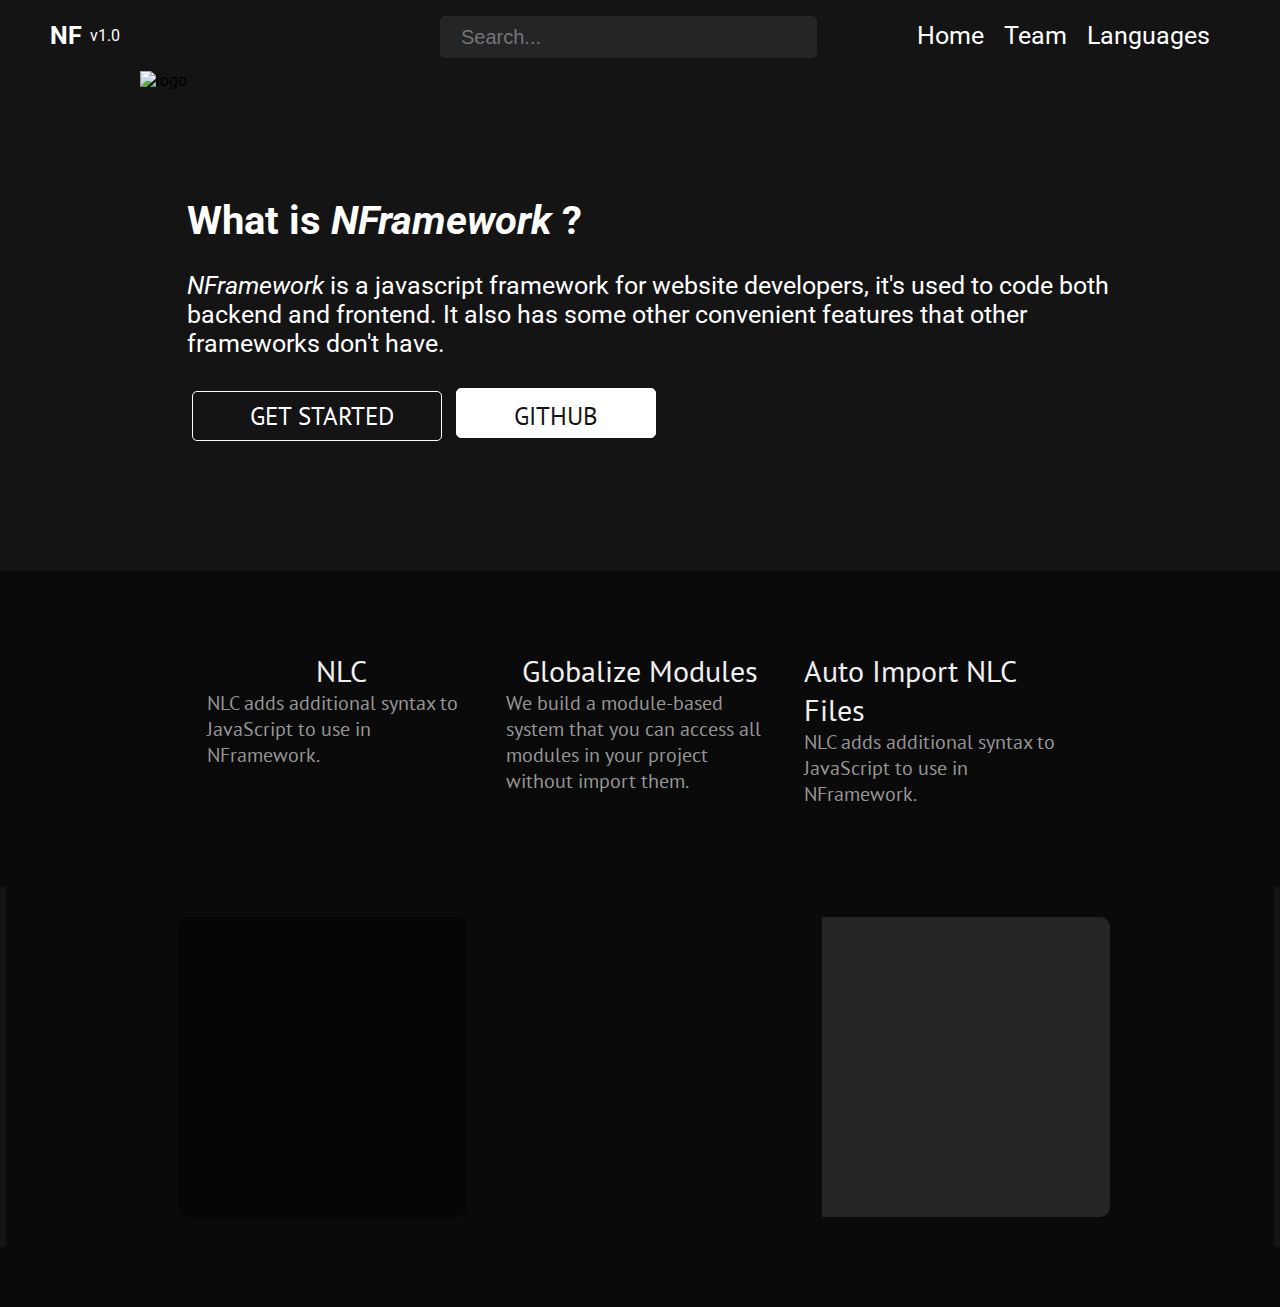
==== index.html @ e492a996 "add 3 features,...." ====
<!DOCTYPE html>
<html lang="en" dir="ltr">
    <head>
        <meta charset="utf-8">
        <link rel="stylesheet" href="./css/main.css">
        <link rel="stylesheet" href="https://cdnjs.cloudflare.com/ajax/libs/font-awesome/6.0.0-beta2/css/all.min.css" integrity="sha512-YWzhKL2whUzgiheMoBFwW8CKV4qpHQAEuvilg9FAn5VJUDwKZZxkJNuGM4XkWuk94WCrrwslk8yWNGmY1EduTA==" crossorigin="anonymous" referrerpolicy="no-referrer" />

        <title>NFramework</title>
        <script src="https://cdnjs.cloudflare.com/ajax/libs/ace/1.4.12/ace.js" charset="utf-8"></script>
    </head>
    <body>
        <header>
            <nav>
                <nav>

                    <h2>NF</h2>
                    <p id="header-framework-version">&nbsp;&nbsp;v1.0</p>

                </nav>
                <ul>
                    <input type="text" placeholder="Search...">
                    <li><a href="#">Home</a></li>
                    <li><a href="#">Team</a></li>
                    <li><a href="#"><i class="fas fa-language"></i> Languages</a></li>
                </ul>
            </nav>

            <div class="start">
                <img src="./images/logo.png" class="logo" alt="logo" height="500">
                <div class="about">
                    <h1>What is <i>NFramework</i> ?</h1>
                    <p><i>NFramework</i> is a javascript framework for website developers, it's used to code both backend and frontend. It also has some other convenient features that other frameworks don't have.</p>
                    <button class="btn-started"><i class="fas fa-play-circle" style="margin-right: 10px;"></i>GET STARTED</button>
                    <button class="btn-github"><i class="fab fa-github"></i> GITHUB</button>
                </div>
            </div>
        </header>

        <div class="features" id="feature0">

            <div>

                <div>
    
                    <div>
        
                        <h2>NLC</h2>
    
                        <p>
    
                            NLC adds additional syntax to JavaScript to use in NFramework.
    
                        </p>
        
                    </div>
        
                    <div>
        
                        <h2>Globalize Modules</h2>
    
                        <p>
    
                            We build a module-based system that you can access all modules in your project without import them.
    
                        </p>
                        
                    </div>
        
                    <div>
        
                        <h2>Auto Import NLC Files</h2>
    
                        <p>
    
                            NLC adds additional syntax to JavaScript to use in NFramework.
    
                        </p>
                        
                    </div>
    
                </div>

            </div>


        </div>

        <div class="features" id="feature1">

            <div class="left-editor">

                <p>

                    

                </p>

            </div>

            <div id="editor"></div>
            <script src="scripts/editor.js" charset="utf-8"></script>

            <div class="right-editor"></div>

        </div>
        

        <div class="features">
        </div>

    </body>
</html>
---- css/main.css ----
@import url('https://fonts.googleapis.com/css2?family=Roboto:wght@300&display=swap');
@import url('https://fonts.googleapis.com/css2?family=PT+Sans&family=Roboto:wght@300&display=swap');

body {
    background: #141414 !important;
    font-family: 'Roboto', sans-serif !important;
    margin: 0;
    padding:0;
}

hr {
    border: 1px solid #242526;
    width: 80%;
}

header {
    margin: 0;
    width:100%;
}

header .start {
    margin: 0 auto;
    width: 1000px;
    height: 500px;
}

header .logo {
    float: left;
    pointer-events: none;
}

header .about {
    padding-top: 100px;
    text-align: left;
}

header .about h1 {
    font-size: 40px;
    font-weight: bold;
    color: white;
}

header .about p {
    font-size: 25px;
    color: white;
}

header .about .btn-started {
    margin: 5px;

    width: 250px;
    height: 50px;

    background: none;

    color: white;

    font-size: 25px;
    font-family: 'PT Sans', sans-serif !important;
    font-weight: lighter;

    border-radius: 5px;
    border: 1px solid white;
    cursor: pointer;
}

header .about .btn-github i {
    font-size: 30px;
}

header .about .btn-github {
    margin: 5px;

    width: 200px;
    height: 50px;

    background: white;

    color: #141414;

    font-size: 25px;
    font-family: 'PT Sans', sans-serif !important;
    font-weight: lighter;

    border-radius: 5px;
    border: 1px solid white;
    cursor: pointer;
}

nav {
    margin: 0 auto;
    width: 100%;
    color: white;
    display: flex;
    flex-wrap: wrap;
    position: relative;
}

nav h2 {
    margin-left: 50px;
    font-size: 25px;
}

nav input {
    padding: 5px;
    padding-left: 20px;
    margin-right: 100px;

    height: 30px;
    width: 350px;

    border-radius: 5px;
    border: 1px solid #242526;

    color: white;
    background: #242526;

    transition: 0.2s;

    font-size: 20px;

    outline: none;
}

nav input:focus {
    border-radius: 20px 0px 20px 0px;
}

nav ul {
    position: absolute;
    right: 0;
    float: right;
    display: flex;
    flex-wrap: wrap;
    margin-right: 50px;
}

nav li {
    list-style-type: none;
    margin-top: 5px;
    margin-right: 20px;
}

nav a {
    text-decoration: none;
    color: white;
    font-size: 25px;
}

nav a:hover {
    color: silver;
}

.features {
    margin: 0 auto;
    width: 100%;
    position: relative;
    padding-bottom: 30px;
    padding-top: 30px;
    background-color: rgb(10,10,10);
}

.features h1 {
    text-align: center;
    color: white;
    font-size: 40px;
    margin: 0 auto;
}

#feature0 div{
    display: flex;
    flex-flow: row;
    justify-content: space-around;

}


#feature0 div div{
    display: flex;
    flex-flow: row;
    justify-content: space-around;
    padding-top: 50px;
    padding-bottom: 50px;
    width:70%;
}

#feature0 div div  div {
    width: 30%;
    display:inline;
    margin: 0;
    padding: 0;
}

#feature0 div div  h2 {
    color:rgb(240,240,240);
    font-size: 30px;
    font-weight: 300;
    font-family: 'PT Sans', sans-serif !important;
    width: 100%;
    padding:0;
    margin: 0;
    display: flex;
    flex-flow: row;
    justify-content: space-around;
    
}

#feature0 div div  p {
    color:rgb(150,150,150);
    font-size: 20px;
    font-family: 'PT Sans', sans-serif !important;

    padding:0;
    margin: 0;
    
}

#editor {
    position: relative;
    top: 0;
    bottom: 0;
    left: 0;

    height: 300px;
    width: 35%;

    border-top-left-radius: 10px;
    border-bottom-left-radius: 10px;

}

.left-editor {
    position: relative;
    top: 0;
    bottom: 0;
    left: 0;

    height: 300px;
    width: calc(30% - 40px);

    margin-right: 2%;
    margin-left: 2%;

    padding-left: 20px;
    padding-right: 20px;

    border-radius: 10px;

    background-color: rgb(5,5,5);
}

.right-editor {
    position: relative;
    top: 0;
    bottom: 0;
    left: 0;

    height: 300px;
    width: 30%;

    border-top-right-radius: 10px;
    border-bottom-right-radius: 10px;

    background-color: #242526;
}

.left-editor p {
    color:rgb(150,150,150);
    font-size: 20px;
    font-family: 'PT Sans', sans-serif !important;
}

#header-framework-version{
    display: flex;
    flex-flow: column;
    justify-content: center;
}

#feature1{
    width: calc(100vw - 25%);
    padding-left: 12%;
    padding-right: 12%;
    display: flex;
    flex-flow: row;
}
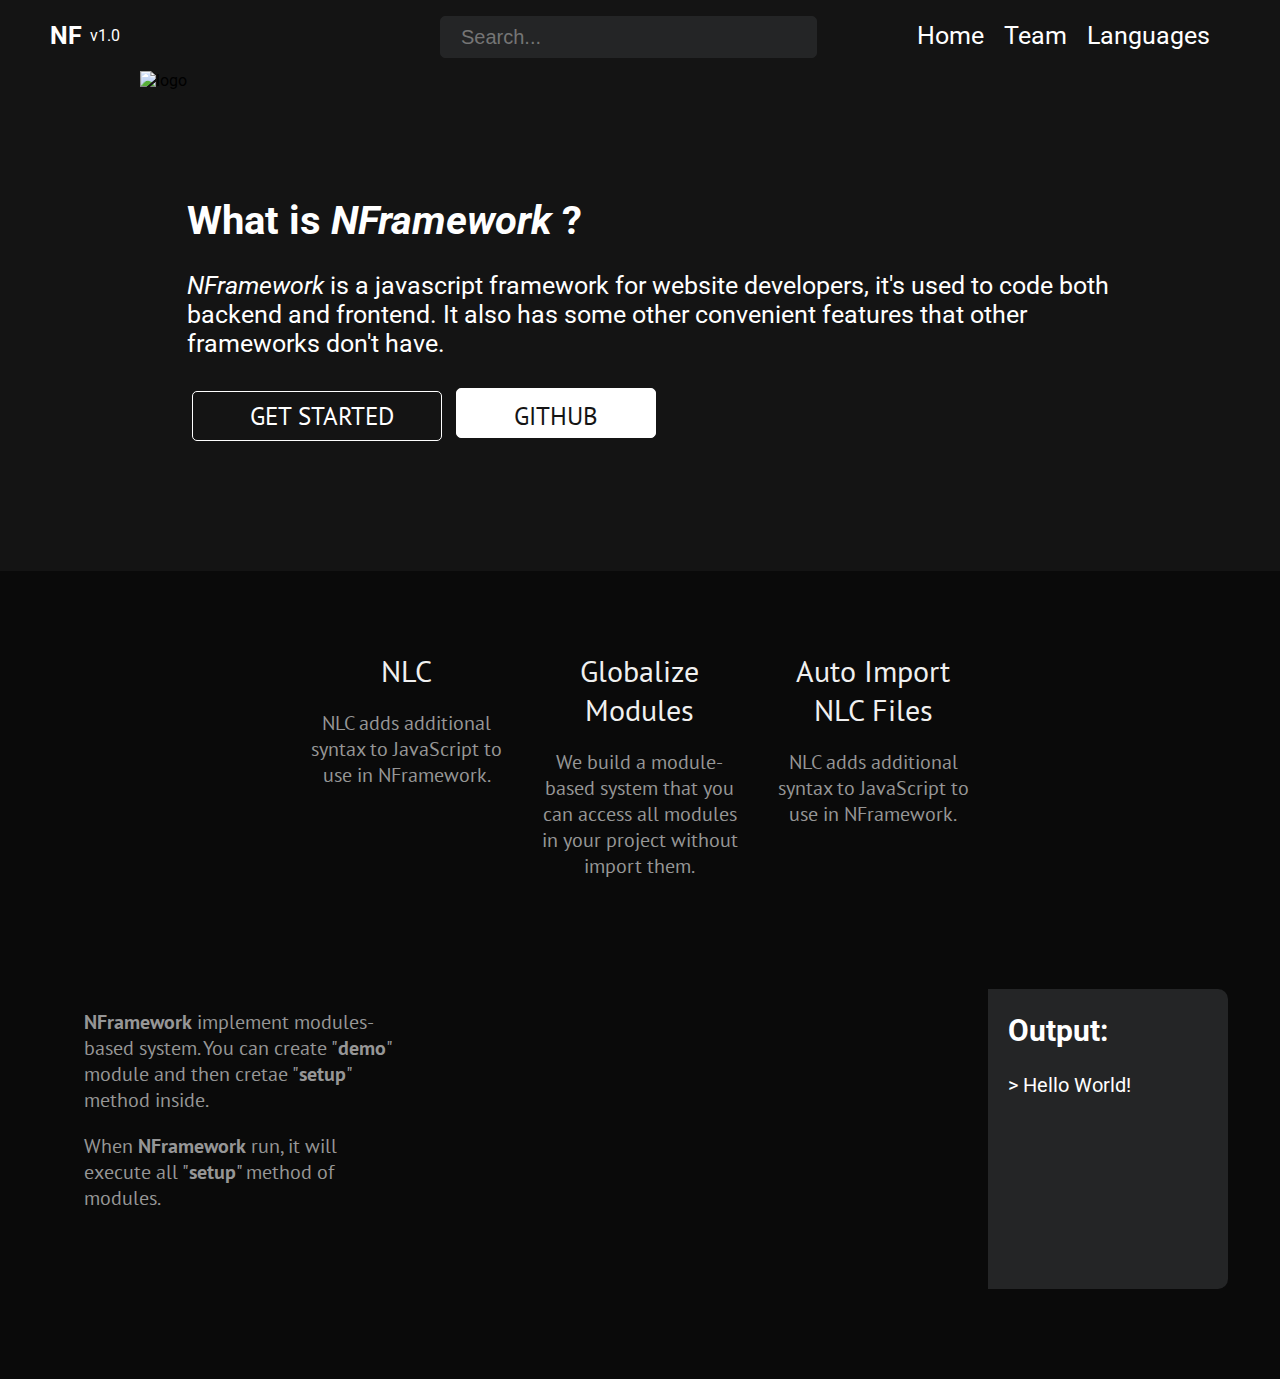
==== commit d4c1ae38: "Update." ====
--- a/index.html
+++ b/index.html
@@ -36,77 +36,51 @@
             </div>
         </header>
 
-        <div class="features" id="feature0">
+        <div style="width: 100%; background: rgb(10,10,10)">
+            <div class="features" id="feature0">
+                <div>
+                    <div>
+                        <div>
+                            <h2>NLC</h2>
+                            <p>
+                                NLC adds additional syntax to JavaScript to use in NFramework.
+                            </p>
+                        </div>
+                        <div>
+                            <h2>Globalize Modules</h2>
+                            <p>
+                                We build a module-based system that you can access all modules in your project without import them.
+                            </p>
 
-            <div>
+                        </div>
 
-                <div>
-    
-                    <div>
-        
-                        <h2>NLC</h2>
-    
-                        <p>
-    
-                            NLC adds additional syntax to JavaScript to use in NFramework.
-    
-                        </p>
-        
+                        <div>
+                            <h2>Auto Import NLC Files</h2>
+                            <p>
+                                NLC adds additional syntax to JavaScript to use in NFramework.
+                            </p>
+                        </div>
                     </div>
-        
-                    <div>
-        
-                        <h2>Globalize Modules</h2>
-    
-                        <p>
-    
-                            We build a module-based system that you can access all modules in your project without import them.
-    
-                        </p>
-                        
-                    </div>
-        
-                    <div>
-        
-                        <h2>Auto Import NLC Files</h2>
-    
-                        <p>
-    
-                            NLC adds additional syntax to JavaScript to use in NFramework.
-    
-                        </p>
-                        
-                    </div>
-    
                 </div>
+            </div>
 
+            <div class="features" id="feature1">
+                <div class="left-editor">
+                    <p><b>NFramework</b> implement modules-based system. You can create "<b>demo</b>" module and then cretae "<b>setup</b>" method inside.</p>
+                    <p>When <b>NFramework</b> run, it will execute all "<b>setup</b>" method of modules.</p>
+                </div>
+                <div id="editor"></div>
+                <div class="right-editor">
+                    <h2>Output:</h2>
+                    <p>> Hello World!</p>
+                </div>
             </div>
 
 
+            <div class="features">
+            </div>
         </div>
 
-        <div class="features" id="feature1">
-
-            <div class="left-editor">
-
-                <p>
-
-                    
-
-                </p>
-
-            </div>
-
-            <div id="editor"></div>
-            <script src="scripts/editor.js" charset="utf-8"></script>
-
-            <div class="right-editor"></div>
-
-        </div>
-        
-
-        <div class="features">
-        </div>
-
+        <script src="scripts/editor.js" charset="utf-8"></script>
     </body>
 </html>
--- a/css/main.css
+++ b/css/main.css
@@ -6,6 +6,7 @@
     font-family: 'Roboto', sans-serif !important;
     margin: 0;
     padding:0;
+    overflow-x: hidden;
 }
 
 hr {
@@ -153,7 +154,7 @@
 
 .features {
     margin: 0 auto;
-    width: 100%;
+    width: 1000px;
     position: relative;
     padding-bottom: 30px;
     padding-top: 30px;
@@ -167,15 +168,14 @@
     margin: 0 auto;
 }
 
-#feature0 div{
+#feature0 div {
     display: flex;
     flex-flow: row;
     justify-content: space-around;
-
-}
-
-
-#feature0 div div{
+    text-align: center;
+}
+
+#feature0 div div {
     display: flex;
     flex-flow: row;
     justify-content: space-around;
@@ -184,25 +184,25 @@
     width:70%;
 }
 
-#feature0 div div  div {
+#feature0 div div div {
     width: 30%;
     display:inline;
     margin: 0;
     padding: 0;
 }
 
-#feature0 div div  h2 {
+#feature0 div div h2 {
     color:rgb(240,240,240);
     font-size: 30px;
     font-weight: 300;
     font-family: 'PT Sans', sans-serif !important;
     width: 100%;
-    padding:0;
+    padding-bottom: 20px;
     margin: 0;
     display: flex;
     flex-flow: row;
     justify-content: space-around;
-    
+
 }
 
 #feature0 div div  p {
@@ -212,7 +212,7 @@
 
     padding:0;
     margin: 0;
-    
+
 }
 
 #editor {
@@ -222,7 +222,7 @@
     left: 0;
 
     height: 300px;
-    width: 35%;
+    width: 45%;
 
     border-top-left-radius: 10px;
     border-bottom-left-radius: 10px;
@@ -245,8 +245,6 @@
     padding-right: 20px;
 
     border-radius: 10px;
-
-    background-color: rgb(5,5,5);
 }
 
 .right-editor {
@@ -256,7 +254,7 @@
     left: 0;
 
     height: 300px;
-    width: 30%;
+    width: 20%;
 
     border-top-right-radius: 10px;
     border-bottom-right-radius: 10px;
@@ -264,22 +262,33 @@
     background-color: #242526;
 }
 
+.right-editor h2 {
+    color: white;
+    font-size: 30px;
+    font-weight: bold;
+    margin-left: 20px;
+}
+
+.right-editor p {
+    color: white;
+    font-size: 20px;
+    margin-left: 20px;
+}
+
 .left-editor p {
     color:rgb(150,150,150);
     font-size: 20px;
     font-family: 'PT Sans', sans-serif !important;
 }
 
-#header-framework-version{
+#header-framework-version {
     display: flex;
     flex-flow: column;
     justify-content: center;
 }
 
-#feature1{
-    width: calc(100vw - 25%);
-    padding-left: 12%;
-    padding-right: 12%;
-    display: flex;
-    flex-flow: row;
-}+#feature1 {
+    width: 1200px ;
+    display: flex;
+    flex-wrap: wrap;
+}
